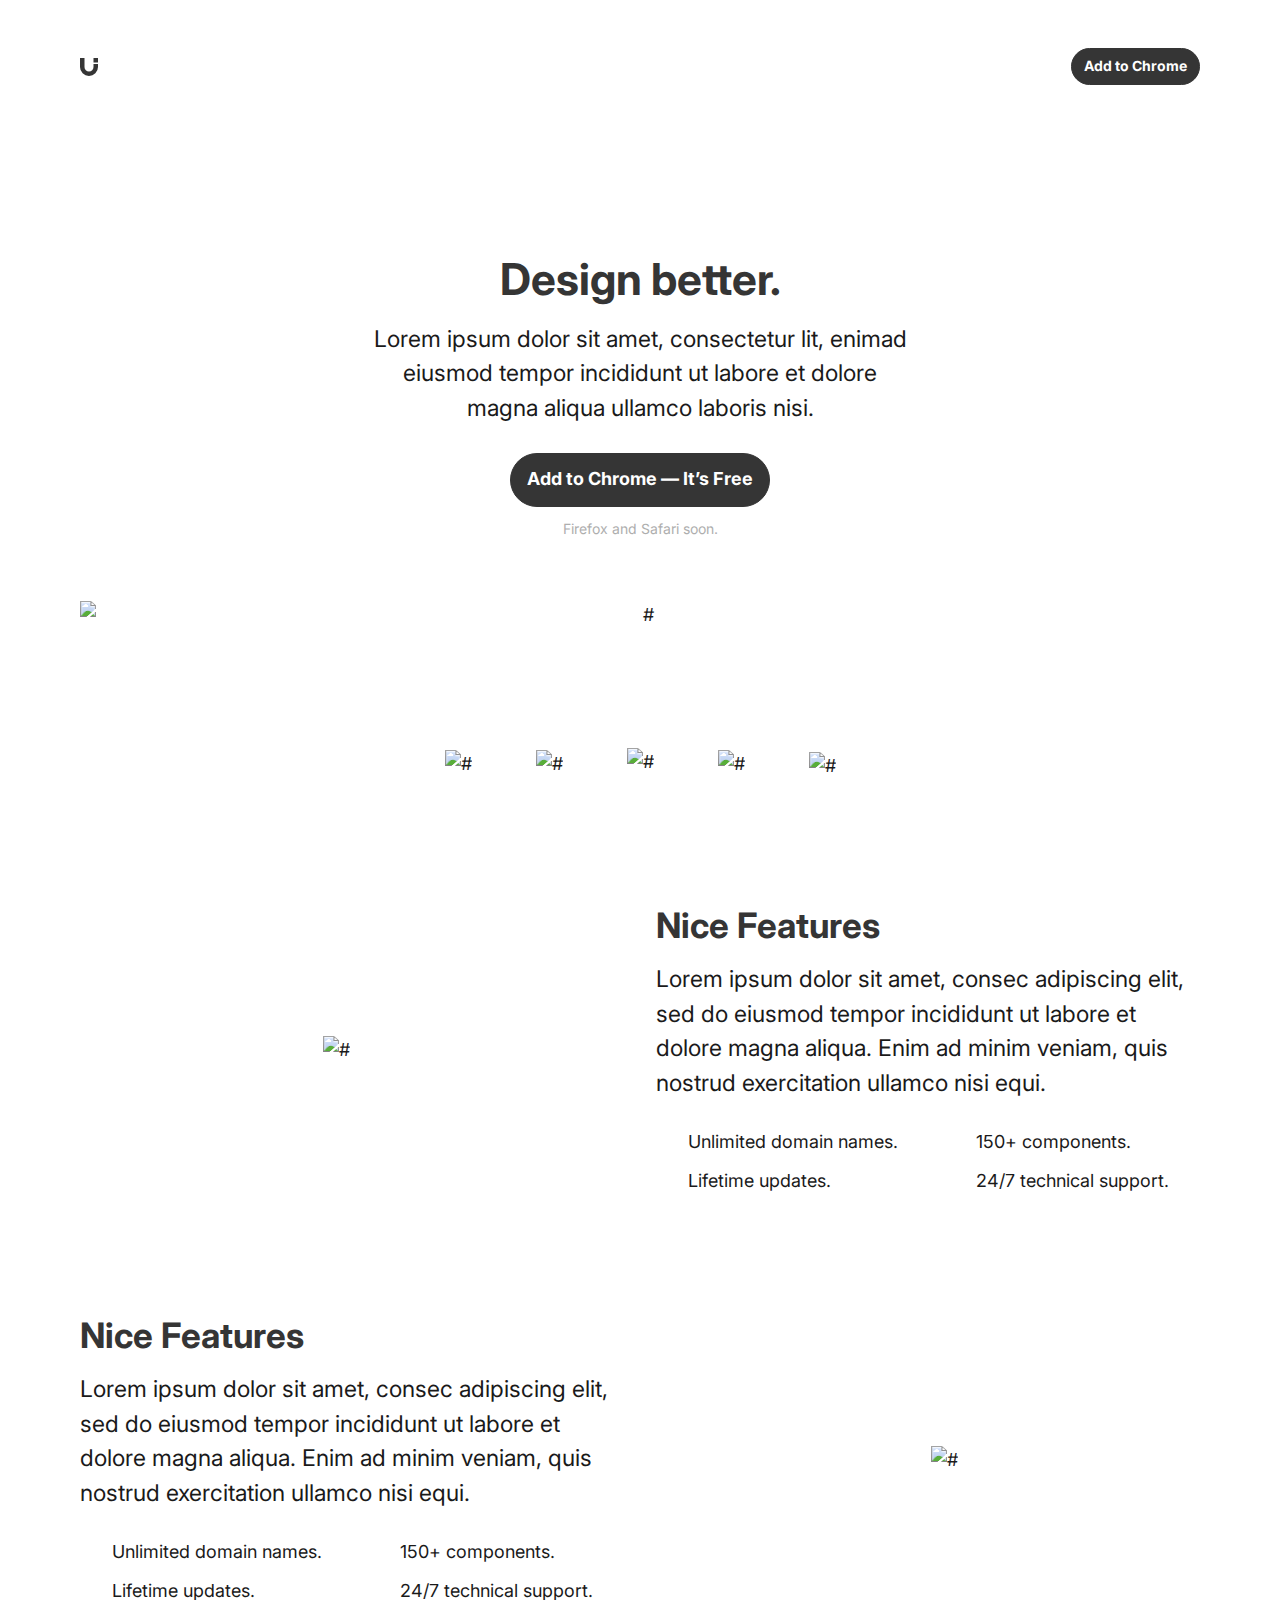
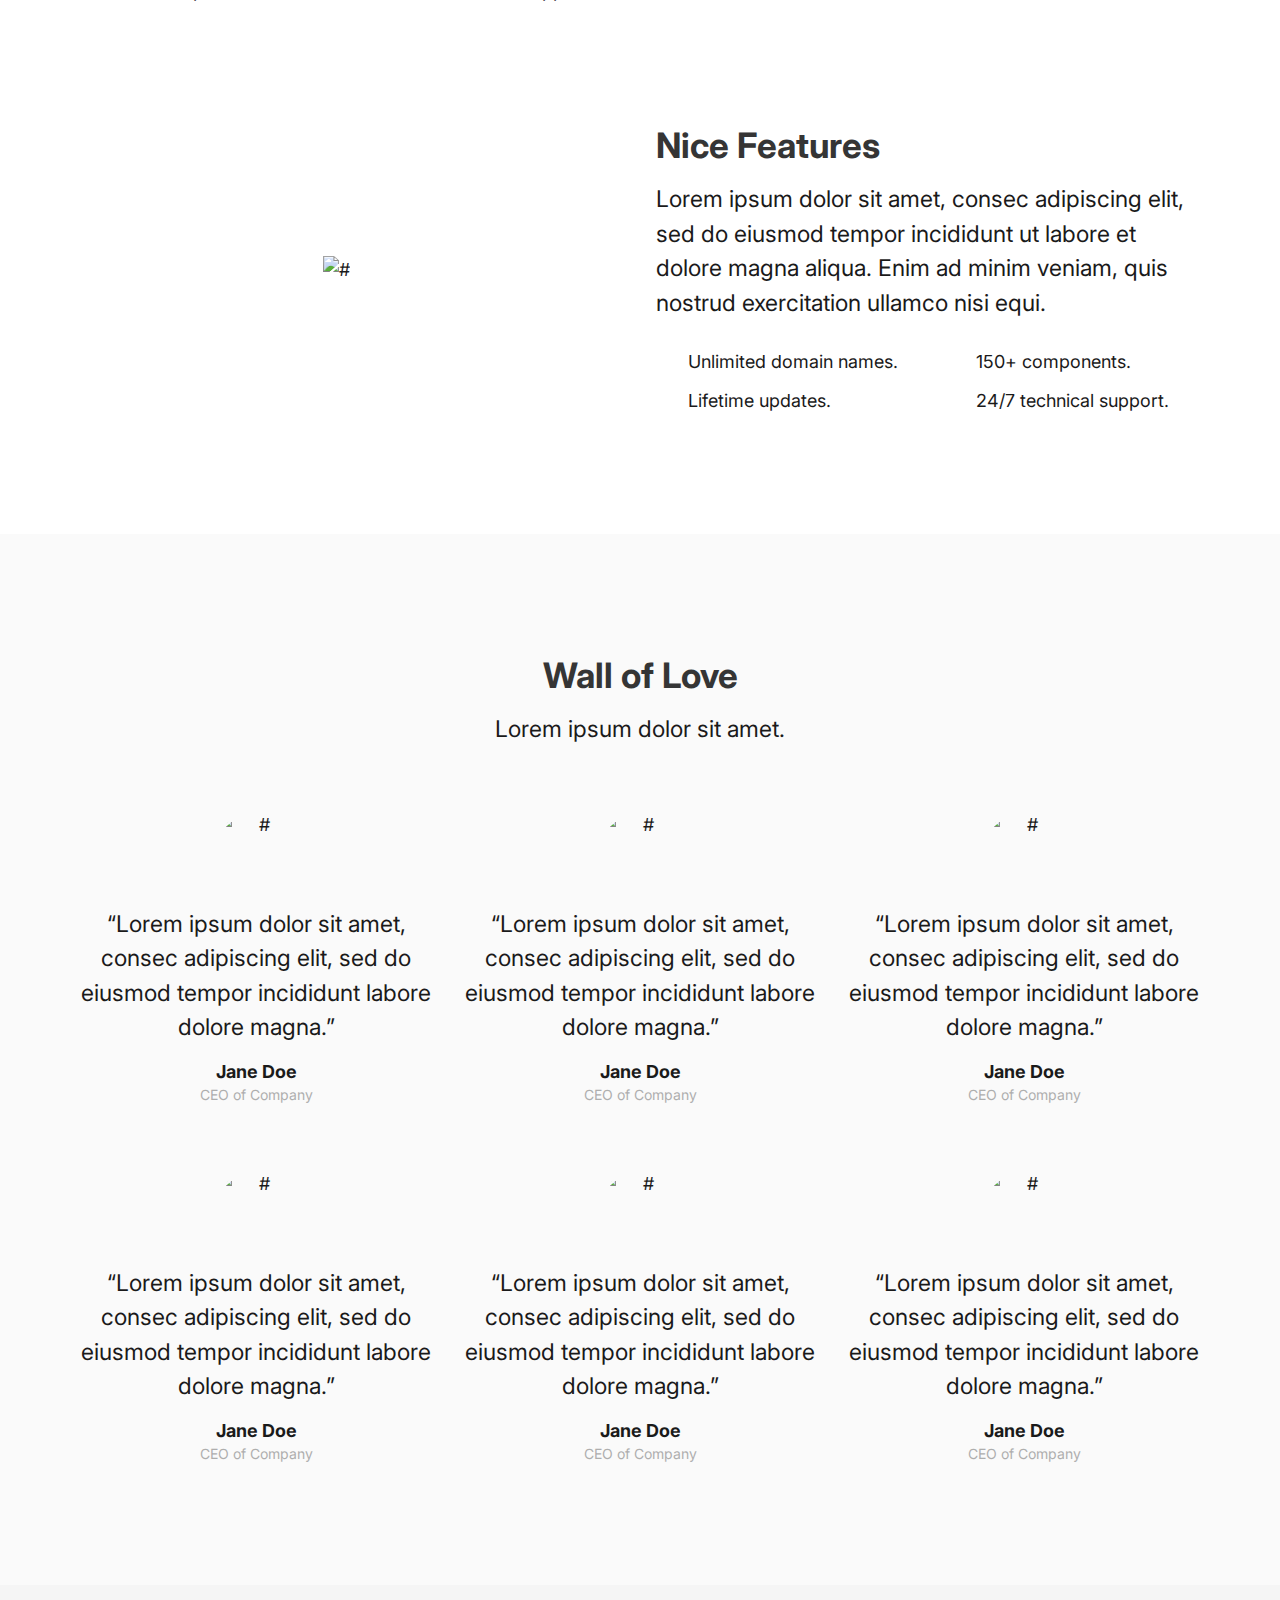
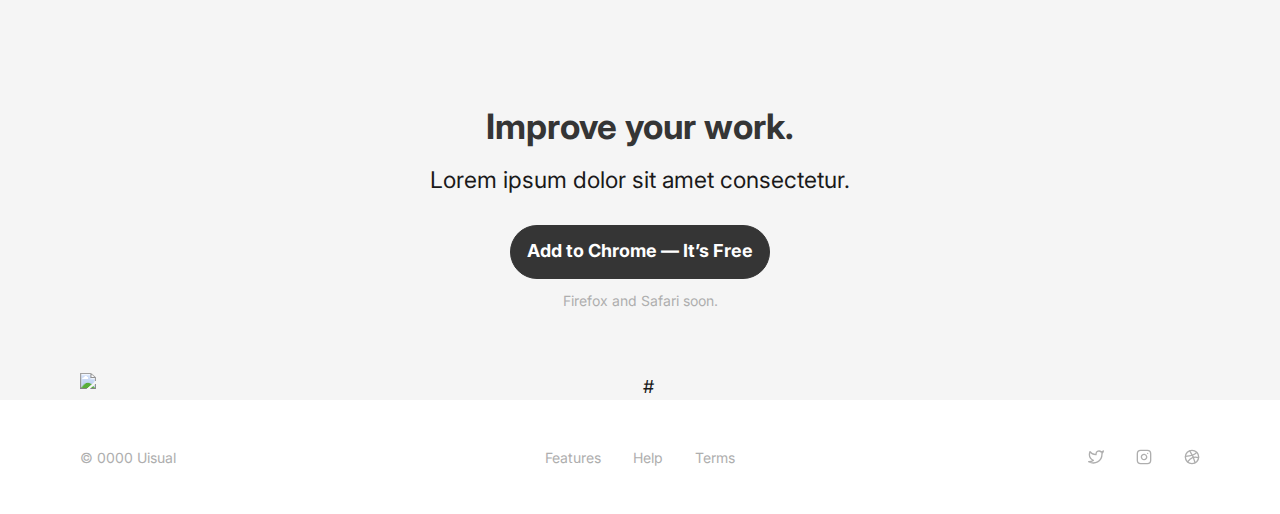
==== freebies-master/align/index.html @ 446e77e0 "added a template" ====
<!DOCTYPE html>
<html lang="en">
  <head>
    <!-- META -->
    <meta charset="UTF-8">
    <meta name="viewport" content="width=device-width, initial-scale=1">
    <meta name="uisual" content="Made with Uisual (uisual.com)">
    <meta name="author" content="#">
    <meta name="description" content="#">
    <meta name="referrer" content="unsafe-url">
    <meta name="robots" content="index, follow">
    <!-- SPEED -->
    <link rel="preconnect" href="https://res.cloudinary.com">
    <link rel="dns-prefetch" href="https://res.cloudinary.com">
    <link rel="preconnect" href="https://fonts.googleapis.com">
    <link rel="dns-prefetch" href="https://fonts.googleapis.com">
    <link rel="preconnect" href="https://fonts.gstatic.com">
    <link rel="dns-prefetch" href="https://fonts.gstatic.com">
    <!-- LINK -->
    <link rel="me" href="#">
    <link rel="canonical" href="#">
    <link rel="icon" type="image/png" href="#" sizes="48x48">
    <!-- PERFORMANCE -->
    <link rel="stylesheet" href="https://fonts.googleapis.com/css2?family=Inter:wght@400;700&display=swap">
    <link rel="preload" as="style" href="style.css">
    <link rel="stylesheet" href="style.css">
    <!-- TITLE -->
    <title>Align: Free Landing Page Template from Uisual</title>
  </head>
  <body>
    <header role="banner" class="ui-section-header">
      <div class="ui-layout-container">
        <div class="ui-section-header__layout ui-layout-flex">
          <!-- LOGO -->
          <a href="#" role="link" aria-label="#">
            <svg viewBox="0 0 18 18" height="18" width="18" role="img" aria-label="#">
              <path fill="#353535" d="M0 0h4.5v9a4.5 4.5 0 109 0V6H18v3A9 9 0 110 9V0zm18 4.5V0h-4.5v4.5H18z"/>
            </svg>
          </a>
          <!-- MENU -->
          <a href="#" role="link" aria-label="#" class="ui-component-button ui-component-button-small ui-component-button-primary">Add to Chrome</a>
        </div>
      </div>
    </header>
    <main role="main">
      <section class="ui-section-hero">
        <div class="ui-layout-container">
          <!-- COPYWRITING -->
          <div class="ui-layout-column-6 ui-layout-column-center">
            <h1>Design better.</h1>
            <p class="ui-text-intro">Lorem ipsum dolor sit amet, consectetur lit, enimad eiusmod tempor incididunt ut labore et dolore magna aliqua ullamco laboris nisi.</p>
            <!-- CTA -->
            <div class="ui-component-cta ui-layout-flex">
              <a href="#" role="link" aria-label="#" class="ui-component-button ui-component-button-normal ui-component-button-primary">Add to Chrome &mdash; It&rsquo;s Free</a>
              <p class="ui-text-note"><small>Firefox and Safari soon.</small></p>
            </div>
          </div>
          <!-- IMAGE -->
          <img src="https://res.cloudinary.com/uisual/image/upload/assets/devices/ipad.png" loading="lazy" alt="#" class="ui-section-hero--image">
        </div>
      </section>
      <section class="ui-section-customer">
        <div class="ui-layout-container">
          <div class="ui-section-customer__layout ui-layout-flex">
            <img src="https://res.cloudinary.com/uisual/image/upload/assets/logos/facebook.svg" alt="#" class="ui-section-customer--logo">
            <img src="https://res.cloudinary.com/uisual/image/upload/assets/logos/pinterest.svg" alt="#" class="ui-section-customer--logo">
            <img src="https://res.cloudinary.com/uisual/image/upload/assets/logos/stripe.svg" alt="#" class="ui-section-customer--logo ui-section-customer--logo-str">
            <img src="https://res.cloudinary.com/uisual/image/upload/assets/logos/dribbble.svg" alt="#" class="ui-section-customer--logo">
            <img src="https://res.cloudinary.com/uisual/image/upload/assets/logos/behance.svg" alt="#" class="ui-section-customer--logo ui-section-customer--logo-bhn">
          </div>
        </div>
      </section>
      <section class="ui-section-feature">
        <div class="ui-layout-container">
          <div class="ui-section-feature__layout ui-layout-grid ui-layout-grid-2">
            <!-- IMAGE -->
            <img src="https://res.cloudinary.com/uisual/image/upload/assets/devices/ipad.png" loading="lazy" alt="#" class="ui-image-half-left">
            <!-- FEATURE -->
            <div>
              <h2>Nice Features</h2>
              <p class="ui-text-intro">Lorem ipsum dolor sit amet, consec adipiscing elit, sed do eiusmod tempor incididunt ut labore et dolore magna aliqua. Enim ad minim veniam, quis nostrud exercitation ullamco nisi equi.</p>
              <ul class="ui-component-list ui-component-list-feature ui-layout-grid">
                <li class="ui-component-list--item ui-component-list--item-check">Unlimited domain names.</li>
                <li class="ui-component-list--item ui-component-list--item-check">150&plus; components.</li>
                <li class="ui-component-list--item ui-component-list--item-check">Lifetime updates.</li>
                <li class="ui-component-list--item ui-component-list--item-check">24/7 technical support.</li>
              </ul>
            </div>
          </div>
          <div class="ui-section-feature__layout ui-layout-grid ui-layout-grid-2">
            <!-- FEATURE -->
            <div>
              <h2>Nice Features</h2>
              <p class="ui-text-intro">Lorem ipsum dolor sit amet, consec adipiscing elit, sed do eiusmod tempor incididunt ut labore et dolore magna aliqua. Enim ad minim veniam, quis nostrud exercitation ullamco nisi equi.</p>
              <ul class="ui-component-list ui-component-list-feature ui-layout-grid">
                <li class="ui-component-list--item ui-component-list--item-check">Unlimited domain names.</li>
                <li class="ui-component-list--item ui-component-list--item-check">150&plus; components.</li>
                <li class="ui-component-list--item ui-component-list--item-check">Lifetime updates.</li>
                <li class="ui-component-list--item ui-component-list--item-check">24/7 technical support.</li>
              </ul>
            </div>
            <!-- IMAGE -->
            <img src="https://res.cloudinary.com/uisual/image/upload/assets/devices/ipad.png" loading="lazy" alt="#" class="ui-image-half-right">
          </div>
          <div class="ui-section-feature__layout ui-layout-grid ui-layout-grid-2">
            <!-- IMAGE -->
            <img src="https://res.cloudinary.com/uisual/image/upload/assets/devices/ipad.png" loading="lazy" alt="#" class="ui-image-half-left">
            <!-- FEATURE -->
            <div>
              <h2>Nice Features</h2>
              <p class="ui-text-intro">Lorem ipsum dolor sit amet, consec adipiscing elit, sed do eiusmod tempor incididunt ut labore et dolore magna aliqua. Enim ad minim veniam, quis nostrud exercitation ullamco nisi equi.</p>
              <ul class="ui-component-list ui-component-list-feature ui-layout-grid">
                <li class="ui-component-list--item ui-component-list--item-check">Unlimited domain names.</li>
                <li class="ui-component-list--item ui-component-list--item-check">150&plus; components.</li>
                <li class="ui-component-list--item ui-component-list--item-check">Lifetime updates.</li>
                <li class="ui-component-list--item ui-component-list--item-check">24/7 technical support.</li>
              </ul>
            </div>
          </div>
        </div>
      </section>
      <section class="ui-section-testimonial">
        <div class="ui-layout-container">
          <div class="ui-layout-column-6 ui-layout-column-center">
            <h2>Wall of Love</h2>
            <p class="ui-text-intro">Lorem ipsum dolor sit amet.</p>
          </div>
          <div class="ui-section-testimonial__layout ui-layout-grid ui-layout-grid-3">
            <div class="ui-layout-column-4">
              <img src="https://res.cloudinary.com/uisual/image/upload/assets/icons/avatar.svg" alt="#" class="ui-section-testimonial--avatar">
              <p class="ui-section-testimonial--quote ui-text-intro">&ldquo;Lorem ipsum dolor sit amet, consec adipiscing elit, sed do eiusmod tempor incididunt labore dolore magna.&rdquo;</p>
              <p class="ui-section-testimonial--author"><strong>Jane Doe</strong><br><small class="ui-text-note">CEO of Company</small></p>
            </div>
            <div class="ui-layout-column-4">
              <img src="https://res.cloudinary.com/uisual/image/upload/assets/icons/avatar.svg" alt="#" class="ui-section-testimonial--avatar">
              <p class="ui-section-testimonial--quote ui-text-intro">&ldquo;Lorem ipsum dolor sit amet, consec adipiscing elit, sed do eiusmod tempor incididunt labore dolore magna.&rdquo;</p>
              <p class="ui-section-testimonial--author"><strong>Jane Doe</strong><br><small class="ui-text-note">CEO of Company</small></p>
            </div>
            <div class="ui-layout-column-4">
              <img src="https://res.cloudinary.com/uisual/image/upload/assets/icons/avatar.svg" alt="#" class="ui-section-testimonial--avatar">
              <p class="ui-section-testimonial--quote ui-text-intro">&ldquo;Lorem ipsum dolor sit amet, consec adipiscing elit, sed do eiusmod tempor incididunt labore dolore magna.&rdquo;</p>
              <p class="ui-section-testimonial--author"><strong>Jane Doe</strong><br><small class="ui-text-note">CEO of Company</small></p>
            </div>
            <div class="ui-layout-column-4">
              <img src="https://res.cloudinary.com/uisual/image/upload/assets/icons/avatar.svg" alt="#" class="ui-section-testimonial--avatar">
              <p class="ui-section-testimonial--quote ui-text-intro">&ldquo;Lorem ipsum dolor sit amet, consec adipiscing elit, sed do eiusmod tempor incididunt labore dolore magna.&rdquo;</p>
              <p class="ui-section-testimonial--author"><strong>Jane Doe</strong><br><small class="ui-text-note">CEO of Company</small></p>
            </div>
            <div class="ui-layout-column-4">
              <img src="https://res.cloudinary.com/uisual/image/upload/assets/icons/avatar.svg" alt="#" class="ui-section-testimonial--avatar">
              <p class="ui-section-testimonial--quote ui-text-intro">&ldquo;Lorem ipsum dolor sit amet, consec adipiscing elit, sed do eiusmod tempor incididunt labore dolore magna.&rdquo;</p>
              <p class="ui-section-testimonial--author"><strong>Jane Doe</strong><br><small class="ui-text-note">CEO of Company</small></p>
            </div>
            <div class="ui-layout-column-4">
              <img src="https://res.cloudinary.com/uisual/image/upload/assets/icons/avatar.svg" alt="#" class="ui-section-testimonial--avatar">
              <p class="ui-section-testimonial--quote ui-text-intro">&ldquo;Lorem ipsum dolor sit amet, consec adipiscing elit, sed do eiusmod tempor incididunt labore dolore magna.&rdquo;</p>
              <p class="ui-section-testimonial--author"><strong>Jane Doe</strong><br><small class="ui-text-note">CEO of Company</small></p>
            </div>
          </div>
        </div>
      </section>
      <section class="ui-section-close">
        <div class="ui-layout-container">
          <div class="ui-layout-column-6 ui-layout-column-center">
            <h2>Improve your work.</h2>
            <p class="ui-text-intro">Lorem ipsum dolor sit amet consectetur.</p>
            <!-- CTA -->
            <div class="ui-component-cta ui-layout-flex">
              <a href="#" role="link" aria-label="#" class="ui-component-button ui-component-button-normal ui-component-button-primary">Add to Chrome &mdash; It&rsquo;s Free</a>
              <p class="ui-text-note"><small>Firefox and Safari soon.</small></p>
            </div>
          </div>
          <!-- IMAGE -->
          <img src="https://res.cloudinary.com/uisual/image/upload/assets/devices/ipad-t.png" loading="lazy" alt="#" class="ui-section-hero--image">
        </div>
      </section>
    </main>
    <footer role="contentinfo" class="ui-section-footer">
      <div class="ui-layout-container">
        <div class="ui-section-footer__layout ui-layout-flex">
          <!-- COPYRIGHT -->
          <p class="ui-section-footer--copyright ui-text-note"><small>&copy; 0000 Uisual</small></p>
          <!-- MENU -->          
          <nav role="navigation" class="ui-section-footer--nav ui-section-footer--menu ui-layout-flex">
            <a href="#" role="link" aria-label="#" class="ui-text-note"><small>Features</small></a>
            <a href="#" role="link" aria-label="#" class="ui-text-note"><small>Help</small></a>
            <a href="#" role="link" aria-label="#" class="ui-text-note"><small>Terms</small></a>
          </nav>
          <!-- SOCIAL -->
          <nav role="navigation" class="ui-section-footer--nav ui-section-footer--social ui-layout-flex">
            <a href="#" role="link" aria-label="#">
              <svg viewBox="0 0 24 24" height="16" width="16" fill="none" stroke="#AEAEAE" stroke-linecap="round" stroke-linejoin="round" stroke-width="2" role="img" aria-label="#">
                <path d="M23 3a10.9 10.9 0 01-3.14 1.53 4.48 4.48 0 00-7.86 3v1A10.66 10.66 0 013 4s-4 9 5 13a11.64 11.64 0 01-7 2c9 5 20 0 20-11.5a4.5 4.5 0 00-.08-.83A7.72 7.72 0 0023 3z"/>
              </svg>
            </a>
            <a href="#" role="link" aria-label="#">
              <svg viewBox="0 0 24 24" height="16" width="16" fill="none" stroke="#AEAEAE" stroke-linecap="round" stroke-linejoin="round" stroke-width="2" role="img" aria-label="#">
                <rect width="20" height="20" x="2" y="2" rx="5" ry="5"/>
                <path d="M16 11.37A4 4 0 1112.63 8 4 4 0 0116 11.37zM17.5 6.5h.01"/>
              </svg>
            </a>
            <a href="#" role="link" aria-label="#">
              <svg viewBox="0 0 24 24" height="16" width="16" fill="none" stroke="#AEAEAE" stroke-linecap="round" stroke-linejoin="round" stroke-width="2" role="img" aria-label="#">
                <circle cx="12" cy="12" r="10"/>
                <path d="M8.56 2.75c4.37 6.03 6.02 9.42 8.03 17.72m2.54-15.38c-3.72 4.35-8.94 5.66-16.88 5.85m19.5 1.9c-3.5-.93-6.63-.82-8.94 0-2.58.92-5.01 2.86-7.44 6.32"/>
              </svg>
            </a>
          </nav>
        </div>
      </div>
    </footer>
  </body>
</html>
---- freebies-master/align/style.css ----
/*--------------------------------------------------------------
TABLE OF CONTENT
----------------------------------------------------------------
1.0 VARIABLE
|  1.1 COLOR
|  1.2 TYPOGRAPHY
|  1.3 LAYOUT
2.0 FOUNDATION
3.0 TYPOGRAPHY
4.0 IMAGE
5.0 LAYOUT
6.0 COMPONENT
|  6.1 CTA
|  6.2 BUTTON
|  6.3 LIST
7.0 SECTION
|  7.1 HEADER
|  7.2 HERO
|  7.3 CUSTOMER
|  7.4 FEATURE
|  7.5 TESTIMONIAL
|  7.6 CLOSE
|  7.7 FOOTER
8.0 MEDIA
|  8.1 768PX
|  8.2 1024PX
|  8.3 1200PX
--------------------------------------------------------------*/

/*--------------------------------------------------------------
1.0 VARIABLE
--------------------------------------------------------------*/

:root {

  /*------------------------------------------------------------
  |
  | 1.1 COLOR
  |
  ------------------------------------------------------------*/

  --ui-color-brand: #353535;

  /* COLOR PALETTE */

  --ui-color-n-000: #fff;
  --ui-color-n-025: #fafafa;
  --ui-color-n-050: #f5f5f5;
  --ui-color-n-300: #aeaeae;
  --ui-color-n-500: #353535;
  --ui-color-n-900: #1a1a1a;

  /* BACKGROUND COLOR */
  
  --ui-color-background-primary  : var(--ui-color-n-000);
  --ui-color-background-secondary: var(--ui-color-n-050);
  --ui-color-background-tertiary : var(--ui-color-n-025);

  /* TYPOGRAPHY COLOR */

  --ui-color-typography-heading: var(--ui-color-n-500);
  --ui-color-typography-body   : var(--ui-color-n-900);
  --ui-color-typography-note   : var(--ui-color-n-300);
  --ui-color-typography-button : var(--ui-color-n-000);

  /*------------------------------------------------------------
  |
  | 1.2 TYPOGRAPHY
  |
  ------------------------------------------------------------*/

  --ui-typography-typeface: "Inter", sans-serif;

  /* FONT SIZE */

  --ui-typography-h1: 1.9375rem;
  --ui-typography-h2: 1.5625rem;
  --ui-typography-p : 1rem;
  --ui-typography-s : .8125rem;

  /* LEADING */

  --ui-typography-h1-leading: 1.2;
  --ui-typography-h2-leading: 1.2;
  --ui-typography-p-leading : 1.5;

  /* MARGIN */

  --ui-typography-margin-heading: .75rem;
  --ui-typography-margin-body   : 1.125rem;

  /*------------------------------------------------------------
  |
  | 1.3 LAYOUT
  |
  ------------------------------------------------------------*/
  
  --ui-layout-container: 1.25rem;
  --ui-layout-grid     : 3.625rem;
  --ui-layout-gutter   : 1rem;

  /* GAP */
  
  --ui-gap-cta        : .75rem;
  --ui-gap-hero       : 2rem;
  --ui-gap-customer   : 2rem;
  --ui-gap-feature    : 2rem;
  --ui-gap-testimonial: 2rem;

  /* BORDER RADIUS */
  
  --ui-radius-avatar: 5rem;
  --ui-radius-button: 5rem;

}

/*--------------------------------------------------------------
2.0 FOUNDATION
--------------------------------------------------------------*/

html { box-sizing: border-box; }

*,
*:before,
*:after { box-sizing: inherit; }

body {
  background-color: var(--ui-color-background-primary);
  color: var(--ui-color-typography-body);
  font-family: var(--ui-typography-typeface);
  font-feature-settings: "liga", "kern";
  font-size: var(--ui-typography-p);
  font-weight: 400;
  line-height: var(--ui-typography-p-leading);
  margin: 0 auto;
  text-rendering: optimizeLegibility;
  -webkit-font-smoothing: antialiased;
}

/*--------------------------------------------------------------
3.0 TYPOGRAPHY
--------------------------------------------------------------*/

a {
  color: var(--ui-color-brand);
  text-decoration: none;
}

h1,
h2,
p,
ul { margin-top: 0; }

h1,
h2 {
  color: var(--ui-color-typography-heading);
  margin-bottom: var(--ui-typography-margin-heading);
}

h1 {
  font-size: var(--ui-typography-h1);
  line-height: var(--ui-typography-h1-leading);
}

h2 {
  font-size: var(--ui-typography-h2);
  line-height: var(--ui-typography-h2-leading);
}

p,
ul { margin-bottom: var(--ui-typography-margin-body); }

p:last-child,
ul:last-child { margin-bottom: 0; }

ul { padding-left: 0; }

strong { font-weight: 700; }

small { font-size: var(--ui-typography-s); }

.ui-text-note {
  color: var(--ui-color-typography-note);
  line-height: 1;
}

/*--------------------------------------------------------------
4.0 IMAGE
--------------------------------------------------------------*/

img,
svg {
  display: block;
  height: auto;
  margin: 0 auto;
  max-width: 100%;
}

/*--------------------------------------------------------------
5.0 LAYOUT
--------------------------------------------------------------*/

.ui-layout-container {
  padding-left: var(--ui-layout-container);
  padding-right: var(--ui-layout-container);
}

.ui-layout-flex,
.ui-layout-grid {
  align-items: center;
  justify-content: center;
}

.ui-layout-flex { display: flex; }

.ui-layout-grid { display: grid; }

/*--------------------------------------------------------------
6.0 COMPONENT
--------------------------------------------------------------*/

/*--------------------------------------------------------------
|
| 6.1 CTA
|
--------------------------------------------------------------*/

.ui-component-cta {
  flex-direction: column;
  row-gap: var(--ui-gap-cta);
}

/*--------------------------------------------------------------
|
| 6.2 BUTTON
|
--------------------------------------------------------------*/

.ui-component-button {
  border: .0625rem solid var(--ui-color-brand);
  border-radius: var(--ui-radius-button);
  display: block;
  font-weight: 700;
  line-height: 1;
  text-align: center;
}

.ui-component-button-primary {
  background-color: var(--ui-color-brand);
  color: var(--ui-color-typography-button);
}

.ui-component-button-normal {
  padding: .75rem 1rem .875rem;
  width: fit-content;
}

.ui-component-button-small {
  font-size: var(--ui-typography-s);
  padding: .5rem .75rem .5625rem;
}

/*--------------------------------------------------------------
|
| 6.3 LIST
|
--------------------------------------------------------------*/

.ui-component-list {
  grid-template-columns: 1fr;
  row-gap: .75rem;
}

.ui-component-list--item {
  background-position: left center;
  background-repeat: no-repeat;
  background-size: 1.125rem;
  list-style: none;
  padding-left: 1.875rem;
}

.ui-component-list--item-check {
  background-image: url(https://res.cloudinary.com/uisual/image/upload/assets/icons/check.svg);
}

/*--------------------------------------------------------------
7.0 SECTION
--------------------------------------------------------------*/

/*--------------------------------------------------------------
|
| 7.1 HEADER
|
--------------------------------------------------------------*/

.ui-section-header {
  padding-bottom: 1.25rem;
  padding-top: 1.25rem;
}

.ui-section-header__layout { justify-content: space-between; }

/*--------------------------------------------------------------
|
| 7.2 HERO
|
--------------------------------------------------------------*/

.ui-section-hero {
  padding-bottom: 5rem;
  padding-top: 5rem;
  text-align: center;
}

.ui-section-hero--image { margin-top: var(--ui-gap-hero); }

/*--------------------------------------------------------------
|
| 7.3 CUSTOMER
|
--------------------------------------------------------------*/

.ui-section-customer__layout {
  flex-direction: column;
  row-gap: var(--ui-gap-customer);
}

.ui-section-customer--logo {
  height: 1.5rem;
  width: auto;
}

.ui-section-customer--logo-str { height: 1.75rem; }
  
.ui-section-customer--logo-bhn { height: 1.375rem; }

/*--------------------------------------------------------------
|
| 7.4 FEATURE
|
--------------------------------------------------------------*/

.ui-section-feature {
  padding-bottom: 5rem;
  padding-top: 5rem;
}

.ui-section-feature__layout { row-gap: var(--ui-gap-feature); }

.ui-section-feature__layout:nth-of-type(odd) div {
  grid-row-start: 1;
}

.ui-section-feature__layout:nth-of-type(even) {
  margin-bottom: 5rem;
  margin-top: 5rem;
}

/*--------------------------------------------------------------
|
| 7.5 TESTIMONIAL
|
--------------------------------------------------------------*/

.ui-section-testimonial {
  background-color: var(--ui-color-background-tertiary);
  padding-bottom: 5rem;
  padding-top: 5rem;
  text-align: center;
}

.ui-section-testimonial__layout {
  margin-top: var(--ui-gap-testimonial);
  row-gap: var(--ui-gap-testimonial);
}

.ui-section-testimonial--avatar {
  border-radius: var(--ui-radius-avatar);
  height: 5rem;
  width: 5rem;
}

.ui-section-testimonial--quote {
  margin-bottom: 1rem;
  margin-top: 1rem;
}

.ui-section-testimonial--author { line-height: 1.25; }

/*--------------------------------------------------------------
|
| 7.6 CLOSE
|
--------------------------------------------------------------*/

.ui-section-close {
  background-color: var(--ui-color-background-secondary);
  padding-top: 5rem;
  text-align: center;
}

/*--------------------------------------------------------------
|
| 7.7 FOOTER
|
--------------------------------------------------------------*/

.ui-section-footer {
  padding-bottom: 3rem;
  padding-top: 3rem;
}

.ui-section-footer__layout {
  flex-direction: column-reverse;
  row-gap: var(--ui-layout-gutter);
}

.ui-section-footer--copyright { margin-bottom: 0; }

.ui-section-footer--nav {
  column-gap: var(--ui-layout-gutter);
}

/*--------------------------------------------------------------
8.0 MEDIA
--------------------------------------------------------------*/

/*--------------------------------------------------------------
|
| 8.1 768PX
|
--------------------------------------------------------------*/

@media screen and (min-width: 48rem) {

  /*------------------------------------------------------------
  VARIABLE
  ------------------------------------------------------------*/
  
  :root {

    /*----------------------------------------------------------
    |
    | TYPOGRAPHY
    |
    ----------------------------------------------------------*/

    /* FONT SIZE */

    --ui-typography-h1: 2.1875rem;
    --ui-typography-h2: 1.75rem;
    --ui-typography-p : 1.125rem;
    --ui-typography-s : .875rem;

    /* MARGIN */

    --ui-typography-margin-body: 1.25rem;

    /*----------------------------------------------------------
    |
    | LAYOUT
    |
    ----------------------------------------------------------*/

    --ui-layout-container: 4.25rem;
    --ui-layout-gutter   : 1.5rem;

    /* GAP */

    --ui-gap-hero       : 3rem;
    --ui-gap-feature    : 3rem;
    --ui-gap-testimonial: 3rem;

  }

  /*------------------------------------------------------------
  IMAGE
  ------------------------------------------------------------*/

  .ui-image-half-left {
    padding-right: var(--ui-layout-gutter);
  }

  .ui-image-half-right {
    padding-left: var(--ui-layout-gutter);
  }

  /*------------------------------------------------------------
  LAYOUT
  ------------------------------------------------------------*/

  .ui-layout-container,
  .ui-layout-column-center {
    margin-left: auto;
    margin-right: auto;
  }

  .ui-layout-grid-2,
  .ui-layout-grid-3 {
    column-gap: var(--ui-layout-gutter);
    grid-template-columns: repeat(2, 1fr);
    justify-items: center;
  }

  .ui-layout-column-4 {
    width: calc((var(--ui-layout-grid) * 4) +
           (var(--ui-layout-gutter) * 3));
  }

  .ui-layout-column-6 {
    width: calc((var(--ui-layout-grid) * 6) +
           (var(--ui-layout-gutter) * 5));
  }

  /*------------------------------------------------------------
  COMPONENT
  ------------------------------------------------------------*/

  /*------------------------------------------------------------
  |
  | LIST
  |
  ------------------------------------------------------------*/

  .ui-component-list--item {
    background-size: 1.25rem;
    padding-left: 2rem;
  }

  /*------------------------------------------------------------
  SECTION
  ------------------------------------------------------------*/

  /*------------------------------------------------------------
  |
  | HEADER
  |
  ------------------------------------------------------------*/

  .ui-section-header {
    padding-bottom: 2rem;
    padding-top: 2rem;
  }

  /*------------------------------------------------------------
  |
  | CUSTOMER
  |
  ------------------------------------------------------------*/

  .ui-section-customer__layout {
    column-gap: var(--ui-gap-customer);
    flex-direction: row;
  }
  
  .ui-section-customer--logo {
    margin-left: 0;
    margin-right: 0;
  }

  /*------------------------------------------------------------
  |
  | FEATURE
  |
  ------------------------------------------------------------*/

  .ui-section-feature__layout:nth-of-type(odd) div {
    grid-row-start: initial;
  }

  /*------------------------------------------------------------
  |
  | FOOTER
  |
  ------------------------------------------------------------*/

  .ui-section-footer {
    padding-bottom: 2rem;
    padding-top: 2rem;
  }
  
  .ui-section-footer__layout {
    flex-direction: row;
    justify-content: space-between;
    position: relative;
  }

  .ui-section-footer--menu {
    left: 50%;
    position: absolute;
    transform: translateX(-50%);
  }

}

/*--------------------------------------------------------------
|
| 8.2 1024PX
|
--------------------------------------------------------------*/

@media screen and (min-width: 64rem) {

  /*------------------------------------------------------------
  VARIABLE
  ------------------------------------------------------------*/

  :root {

    /*----------------------------------------------------------
    |
    | LAYOUT
    |
    ----------------------------------------------------------*/

    --ui-layout-container: 0;
  
  }

  /*------------------------------------------------------------
  TYPOGRAPHY
  ------------------------------------------------------------*/

  a { transition: all 250ms ease; }

  a:not(.ui-component-button):hover {
    color: var(--ui-color-typography-body);
  }

  /*------------------------------------------------------------
  LAYOUT
  ------------------------------------------------------------*/
  
  .ui-layout-container { width: 60rem; }

  .ui-layout-grid-3 { grid-template-columns: repeat(3, 1fr); }

}

/*--------------------------------------------------------------
|
| 8.3 1200PX
|
--------------------------------------------------------------*/

@media screen and (min-width: 75rem) {

  /*------------------------------------------------------------
  VARIABLE
  ------------------------------------------------------------*/

  :root {

    /*----------------------------------------------------------
    |
    | TYPOGRAPHY
    |
    ----------------------------------------------------------*/

    /* FONT SIZE */

    --ui-typography-h1: 2.75rem;
    --ui-typography-h2: 2.1875rem;
    --ui-typography-h4: 1.4375rem;

    /* MARGIN */

    --ui-typography-margin-heading: 1rem;
    --ui-typography-margin-body   : 1.75rem;

    /*----------------------------------------------------------
    |
    | LAYOUT
    |
    ----------------------------------------------------------*/

    --ui-layout-grid  : 4rem;
    --ui-layout-gutter: 2rem;

    /* GAP */

    --ui-gap-hero       : 4rem;
    --ui-gap-customer   : 4rem;
    --ui-gap-feature    : 4rem;
    --ui-gap-testimonial: 4rem;
    
  }

  /*------------------------------------------------------------
  TYPOGRAPHY
  ------------------------------------------------------------*/

  .ui-text-intro { font-size: var(--ui-typography-h4); }

  /*------------------------------------------------------------
  LAYOUT
  ------------------------------------------------------------*/
  
  .ui-layout-container { width: 70rem; }

  /*------------------------------------------------------------
  COMPONENT
  ------------------------------------------------------------*/

  /*------------------------------------------------------------
  |
  | BUTTON
  |
  ------------------------------------------------------------*/

  .ui-component-button-normal {
    padding-bottom: 1.125rem;
    padding-top: 1rem;
  }

  .ui-component-button-small {
    padding-bottom: .6875rem;
    padding-top: .625rem;
  }

  /*------------------------------------------------------------
  SECTION
  ------------------------------------------------------------*/

  /*------------------------------------------------------------
  |
  | HEADER
  |
  ------------------------------------------------------------*/

  .ui-section-header {
    padding-bottom: 3rem;
    padding-top: 3rem;
  }

  /*------------------------------------------------------------
  |
  | HERO
  |
  ------------------------------------------------------------*/

  .ui-section-hero {
    padding-bottom: 7.5rem;
    padding-top: 7.5rem;
  }

  /*------------------------------------------------------------
  |
  | CUSTOMER
  |
  ------------------------------------------------------------*/

  .ui-section-customer--logo { height: 2rem; }
  
  .ui-section-customer--logo-str { height: 2.25rem; }
  
  .ui-section-customer--logo-bhn { height: 1.75rem; }

  /*------------------------------------------------------------
  |
  | FEATURE
  |
  ------------------------------------------------------------*/

  .ui-section-feature {
    padding-bottom: 7.5rem;
    padding-top: 7.5rem;
  }

  .ui-section-feature__layout:nth-of-type(even) {
    margin-bottom: 7.5rem;
    margin-top: 7.5rem;
  }

  /* LIST */

  .ui-component-list-feature {
    column-gap: var(--ui-layout-gutter);
    grid-template-columns: repeat(2, 1fr);
  }

  /*------------------------------------------------------------
  |
  | TESTIMONIAL
  |
  ------------------------------------------------------------*/

  .ui-section-testimonial {
    padding-bottom: 7.5rem;
    padding-top: 7.5rem;
  }

  /*------------------------------------------------------------
  |
  | CLOSE
  |
  ------------------------------------------------------------*/

  .ui-section-close { padding-top: 7.5rem; }
  
  /*------------------------------------------------------------
  |
  | FOOTER
  |
  ------------------------------------------------------------*/

  .ui-section-footer {
    padding-bottom: 3rem;
    padding-top: 3rem;
  }

}
---- freebies-master/align/style.css ----
/*--------------------------------------------------------------
TABLE OF CONTENT
----------------------------------------------------------------
1.0 VARIABLE
|  1.1 COLOR
|  1.2 TYPOGRAPHY
|  1.3 LAYOUT
2.0 FOUNDATION
3.0 TYPOGRAPHY
4.0 IMAGE
5.0 LAYOUT
6.0 COMPONENT
|  6.1 CTA
|  6.2 BUTTON
|  6.3 LIST
7.0 SECTION
|  7.1 HEADER
|  7.2 HERO
|  7.3 CUSTOMER
|  7.4 FEATURE
|  7.5 TESTIMONIAL
|  7.6 CLOSE
|  7.7 FOOTER
8.0 MEDIA
|  8.1 768PX
|  8.2 1024PX
|  8.3 1200PX
--------------------------------------------------------------*/

/*--------------------------------------------------------------
1.0 VARIABLE
--------------------------------------------------------------*/

:root {

  /*------------------------------------------------------------
  |
  | 1.1 COLOR
  |
  ------------------------------------------------------------*/

  --ui-color-brand: #353535;

  /* COLOR PALETTE */

  --ui-color-n-000: #fff;
  --ui-color-n-025: #fafafa;
  --ui-color-n-050: #f5f5f5;
  --ui-color-n-300: #aeaeae;
  --ui-color-n-500: #353535;
  --ui-color-n-900: #1a1a1a;

  /* BACKGROUND COLOR */
  
  --ui-color-background-primary  : var(--ui-color-n-000);
  --ui-color-background-secondary: var(--ui-color-n-050);
  --ui-color-background-tertiary : var(--ui-color-n-025);

  /* TYPOGRAPHY COLOR */

  --ui-color-typography-heading: var(--ui-color-n-500);
  --ui-color-typography-body   : var(--ui-color-n-900);
  --ui-color-typography-note   : var(--ui-color-n-300);
  --ui-color-typography-button : var(--ui-color-n-000);

  /*------------------------------------------------------------
  |
  | 1.2 TYPOGRAPHY
  |
  ------------------------------------------------------------*/

  --ui-typography-typeface: "Inter", sans-serif;

  /* FONT SIZE */

  --ui-typography-h1: 1.9375rem;
  --ui-typography-h2: 1.5625rem;
  --ui-typography-p : 1rem;
  --ui-typography-s : .8125rem;

  /* LEADING */

  --ui-typography-h1-leading: 1.2;
  --ui-typography-h2-leading: 1.2;
  --ui-typography-p-leading : 1.5;

  /* MARGIN */

  --ui-typography-margin-heading: .75rem;
  --ui-typography-margin-body   : 1.125rem;

  /*------------------------------------------------------------
  |
  | 1.3 LAYOUT
  |
  ------------------------------------------------------------*/
  
  --ui-layout-container: 1.25rem;
  --ui-layout-grid     : 3.625rem;
  --ui-layout-gutter   : 1rem;

  /* GAP */
  
  --ui-gap-cta        : .75rem;
  --ui-gap-hero       : 2rem;
  --ui-gap-customer   : 2rem;
  --ui-gap-feature    : 2rem;
  --ui-gap-testimonial: 2rem;

  /* BORDER RADIUS */
  
  --ui-radius-avatar: 5rem;
  --ui-radius-button: 5rem;

}

/*--------------------------------------------------------------
2.0 FOUNDATION
--------------------------------------------------------------*/

html { box-sizing: border-box; }

*,
*:before,
*:after { box-sizing: inherit; }

body {
  background-color: var(--ui-color-background-primary);
  color: var(--ui-color-typography-body);
  font-family: var(--ui-typography-typeface);
  font-feature-settings: "liga", "kern";
  font-size: var(--ui-typography-p);
  font-weight: 400;
  line-height: var(--ui-typography-p-leading);
  margin: 0 auto;
  text-rendering: optimizeLegibility;
  -webkit-font-smoothing: antialiased;
}

/*--------------------------------------------------------------
3.0 TYPOGRAPHY
--------------------------------------------------------------*/

a {
  color: var(--ui-color-brand);
  text-decoration: none;
}

h1,
h2,
p,
ul { margin-top: 0; }

h1,
h2 {
  color: var(--ui-color-typography-heading);
  margin-bottom: var(--ui-typography-margin-heading);
}

h1 {
  font-size: var(--ui-typography-h1);
  line-height: var(--ui-typography-h1-leading);
}

h2 {
  font-size: var(--ui-typography-h2);
  line-height: var(--ui-typography-h2-leading);
}

p,
ul { margin-bottom: var(--ui-typography-margin-body); }

p:last-child,
ul:last-child { margin-bottom: 0; }

ul { padding-left: 0; }

strong { font-weight: 700; }

small { font-size: var(--ui-typography-s); }

.ui-text-note {
  color: var(--ui-color-typography-note);
  line-height: 1;
}

/*--------------------------------------------------------------
4.0 IMAGE
--------------------------------------------------------------*/

img,
svg {
  display: block;
  height: auto;
  margin: 0 auto;
  max-width: 100%;
}

/*--------------------------------------------------------------
5.0 LAYOUT
--------------------------------------------------------------*/

.ui-layout-container {
  padding-left: var(--ui-layout-container);
  padding-right: var(--ui-layout-container);
}

.ui-layout-flex,
.ui-layout-grid {
  align-items: center;
  justify-content: center;
}

.ui-layout-flex { display: flex; }

.ui-layout-grid { display: grid; }

/*--------------------------------------------------------------
6.0 COMPONENT
--------------------------------------------------------------*/

/*--------------------------------------------------------------
|
| 6.1 CTA
|
--------------------------------------------------------------*/

.ui-component-cta {
  flex-direction: column;
  row-gap: var(--ui-gap-cta);
}

/*--------------------------------------------------------------
|
| 6.2 BUTTON
|
--------------------------------------------------------------*/

.ui-component-button {
  border: .0625rem solid var(--ui-color-brand);
  border-radius: var(--ui-radius-button);
  display: block;
  font-weight: 700;
  line-height: 1;
  text-align: center;
}

.ui-component-button-primary {
  background-color: var(--ui-color-brand);
  color: var(--ui-color-typography-button);
}

.ui-component-button-normal {
  padding: .75rem 1rem .875rem;
  width: fit-content;
}

.ui-component-button-small {
  font-size: var(--ui-typography-s);
  padding: .5rem .75rem .5625rem;
}

/*--------------------------------------------------------------
|
| 6.3 LIST
|
--------------------------------------------------------------*/

.ui-component-list {
  grid-template-columns: 1fr;
  row-gap: .75rem;
}

.ui-component-list--item {
  background-position: left center;
  background-repeat: no-repeat;
  background-size: 1.125rem;
  list-style: none;
  padding-left: 1.875rem;
}

.ui-component-list--item-check {
  background-image: url(https://res.cloudinary.com/uisual/image/upload/assets/icons/check.svg);
}

/*--------------------------------------------------------------
7.0 SECTION
--------------------------------------------------------------*/

/*--------------------------------------------------------------
|
| 7.1 HEADER
|
--------------------------------------------------------------*/

.ui-section-header {
  padding-bottom: 1.25rem;
  padding-top: 1.25rem;
}

.ui-section-header__layout { justify-content: space-between; }

/*--------------------------------------------------------------
|
| 7.2 HERO
|
--------------------------------------------------------------*/

.ui-section-hero {
  padding-bottom: 5rem;
  padding-top: 5rem;
  text-align: center;
}

.ui-section-hero--image { margin-top: var(--ui-gap-hero); }

/*--------------------------------------------------------------
|
| 7.3 CUSTOMER
|
--------------------------------------------------------------*/

.ui-section-customer__layout {
  flex-direction: column;
  row-gap: var(--ui-gap-customer);
}

.ui-section-customer--logo {
  height: 1.5rem;
  width: auto;
}

.ui-section-customer--logo-str { height: 1.75rem; }
  
.ui-section-customer--logo-bhn { height: 1.375rem; }

/*--------------------------------------------------------------
|
| 7.4 FEATURE
|
--------------------------------------------------------------*/

.ui-section-feature {
  padding-bottom: 5rem;
  padding-top: 5rem;
}

.ui-section-feature__layout { row-gap: var(--ui-gap-feature); }

.ui-section-feature__layout:nth-of-type(odd) div {
  grid-row-start: 1;
}

.ui-section-feature__layout:nth-of-type(even) {
  margin-bottom: 5rem;
  margin-top: 5rem;
}

/*--------------------------------------------------------------
|
| 7.5 TESTIMONIAL
|
--------------------------------------------------------------*/

.ui-section-testimonial {
  background-color: var(--ui-color-background-tertiary);
  padding-bottom: 5rem;
  padding-top: 5rem;
  text-align: center;
}

.ui-section-testimonial__layout {
  margin-top: var(--ui-gap-testimonial);
  row-gap: var(--ui-gap-testimonial);
}

.ui-section-testimonial--avatar {
  border-radius: var(--ui-radius-avatar);
  height: 5rem;
  width: 5rem;
}

.ui-section-testimonial--quote {
  margin-bottom: 1rem;
  margin-top: 1rem;
}

.ui-section-testimonial--author { line-height: 1.25; }

/*--------------------------------------------------------------
|
| 7.6 CLOSE
|
--------------------------------------------------------------*/

.ui-section-close {
  background-color: var(--ui-color-background-secondary);
  padding-top: 5rem;
  text-align: center;
}

/*--------------------------------------------------------------
|
| 7.7 FOOTER
|
--------------------------------------------------------------*/

.ui-section-footer {
  padding-bottom: 3rem;
  padding-top: 3rem;
}

.ui-section-footer__layout {
  flex-direction: column-reverse;
  row-gap: var(--ui-layout-gutter);
}

.ui-section-footer--copyright { margin-bottom: 0; }

.ui-section-footer--nav {
  column-gap: var(--ui-layout-gutter);
}

/*--------------------------------------------------------------
8.0 MEDIA
--------------------------------------------------------------*/

/*--------------------------------------------------------------
|
| 8.1 768PX
|
--------------------------------------------------------------*/

@media screen and (min-width: 48rem) {

  /*------------------------------------------------------------
  VARIABLE
  ------------------------------------------------------------*/
  
  :root {

    /*----------------------------------------------------------
    |
    | TYPOGRAPHY
    |
    ----------------------------------------------------------*/

    /* FONT SIZE */

    --ui-typography-h1: 2.1875rem;
    --ui-typography-h2: 1.75rem;
    --ui-typography-p : 1.125rem;
    --ui-typography-s : .875rem;

    /* MARGIN */

    --ui-typography-margin-body: 1.25rem;

    /*----------------------------------------------------------
    |
    | LAYOUT
    |
    ----------------------------------------------------------*/

    --ui-layout-container: 4.25rem;
    --ui-layout-gutter   : 1.5rem;

    /* GAP */

    --ui-gap-hero       : 3rem;
    --ui-gap-feature    : 3rem;
    --ui-gap-testimonial: 3rem;

  }

  /*------------------------------------------------------------
  IMAGE
  ------------------------------------------------------------*/

  .ui-image-half-left {
    padding-right: var(--ui-layout-gutter);
  }

  .ui-image-half-right {
    padding-left: var(--ui-layout-gutter);
  }

  /*------------------------------------------------------------
  LAYOUT
  ------------------------------------------------------------*/

  .ui-layout-container,
  .ui-layout-column-center {
    margin-left: auto;
    margin-right: auto;
  }

  .ui-layout-grid-2,
  .ui-layout-grid-3 {
    column-gap: var(--ui-layout-gutter);
    grid-template-columns: repeat(2, 1fr);
    justify-items: center;
  }

  .ui-layout-column-4 {
    width: calc((var(--ui-layout-grid) * 4) +
           (var(--ui-layout-gutter) * 3));
  }

  .ui-layout-column-6 {
    width: calc((var(--ui-layout-grid) * 6) +
           (var(--ui-layout-gutter) * 5));
  }

  /*------------------------------------------------------------
  COMPONENT
  ------------------------------------------------------------*/

  /*------------------------------------------------------------
  |
  | LIST
  |
  ------------------------------------------------------------*/

  .ui-component-list--item {
    background-size: 1.25rem;
    padding-left: 2rem;
  }

  /*------------------------------------------------------------
  SECTION
  ------------------------------------------------------------*/

  /*------------------------------------------------------------
  |
  | HEADER
  |
  ------------------------------------------------------------*/

  .ui-section-header {
    padding-bottom: 2rem;
    padding-top: 2rem;
  }

  /*------------------------------------------------------------
  |
  | CUSTOMER
  |
  ------------------------------------------------------------*/

  .ui-section-customer__layout {
    column-gap: var(--ui-gap-customer);
    flex-direction: row;
  }
  
  .ui-section-customer--logo {
    margin-left: 0;
    margin-right: 0;
  }

  /*------------------------------------------------------------
  |
  | FEATURE
  |
  ------------------------------------------------------------*/

  .ui-section-feature__layout:nth-of-type(odd) div {
    grid-row-start: initial;
  }

  /*------------------------------------------------------------
  |
  | FOOTER
  |
  ------------------------------------------------------------*/

  .ui-section-footer {
    padding-bottom: 2rem;
    padding-top: 2rem;
  }
  
  .ui-section-footer__layout {
    flex-direction: row;
    justify-content: space-between;
    position: relative;
  }

  .ui-section-footer--menu {
    left: 50%;
    position: absolute;
    transform: translateX(-50%);
  }

}

/*--------------------------------------------------------------
|
| 8.2 1024PX
|
--------------------------------------------------------------*/

@media screen and (min-width: 64rem) {

  /*------------------------------------------------------------
  VARIABLE
  ------------------------------------------------------------*/

  :root {

    /*----------------------------------------------------------
    |
    | LAYOUT
    |
    ----------------------------------------------------------*/

    --ui-layout-container: 0;
  
  }

  /*------------------------------------------------------------
  TYPOGRAPHY
  ------------------------------------------------------------*/

  a { transition: all 250ms ease; }

  a:not(.ui-component-button):hover {
    color: var(--ui-color-typography-body);
  }

  /*------------------------------------------------------------
  LAYOUT
  ------------------------------------------------------------*/
  
  .ui-layout-container { width: 60rem; }

  .ui-layout-grid-3 { grid-template-columns: repeat(3, 1fr); }

}

/*--------------------------------------------------------------
|
| 8.3 1200PX
|
--------------------------------------------------------------*/

@media screen and (min-width: 75rem) {

  /*------------------------------------------------------------
  VARIABLE
  ------------------------------------------------------------*/

  :root {

    /*----------------------------------------------------------
    |
    | TYPOGRAPHY
    |
    ----------------------------------------------------------*/

    /* FONT SIZE */

    --ui-typography-h1: 2.75rem;
    --ui-typography-h2: 2.1875rem;
    --ui-typography-h4: 1.4375rem;

    /* MARGIN */

    --ui-typography-margin-heading: 1rem;
    --ui-typography-margin-body   : 1.75rem;

    /*----------------------------------------------------------
    |
    | LAYOUT
    |
    ----------------------------------------------------------*/

    --ui-layout-grid  : 4rem;
    --ui-layout-gutter: 2rem;

    /* GAP */

    --ui-gap-hero       : 4rem;
    --ui-gap-customer   : 4rem;
    --ui-gap-feature    : 4rem;
    --ui-gap-testimonial: 4rem;
    
  }

  /*------------------------------------------------------------
  TYPOGRAPHY
  ------------------------------------------------------------*/

  .ui-text-intro { font-size: var(--ui-typography-h4); }

  /*------------------------------------------------------------
  LAYOUT
  ------------------------------------------------------------*/
  
  .ui-layout-container { width: 70rem; }

  /*------------------------------------------------------------
  COMPONENT
  ------------------------------------------------------------*/

  /*------------------------------------------------------------
  |
  | BUTTON
  |
  ------------------------------------------------------------*/

  .ui-component-button-normal {
    padding-bottom: 1.125rem;
    padding-top: 1rem;
  }

  .ui-component-button-small {
    padding-bottom: .6875rem;
    padding-top: .625rem;
  }

  /*------------------------------------------------------------
  SECTION
  ------------------------------------------------------------*/

  /*------------------------------------------------------------
  |
  | HEADER
  |
  ------------------------------------------------------------*/

  .ui-section-header {
    padding-bottom: 3rem;
    padding-top: 3rem;
  }

  /*------------------------------------------------------------
  |
  | HERO
  |
  ------------------------------------------------------------*/

  .ui-section-hero {
    padding-bottom: 7.5rem;
    padding-top: 7.5rem;
  }

  /*------------------------------------------------------------
  |
  | CUSTOMER
  |
  ------------------------------------------------------------*/

  .ui-section-customer--logo { height: 2rem; }
  
  .ui-section-customer--logo-str { height: 2.25rem; }
  
  .ui-section-customer--logo-bhn { height: 1.75rem; }

  /*------------------------------------------------------------
  |
  | FEATURE
  |
  ------------------------------------------------------------*/

  .ui-section-feature {
    padding-bottom: 7.5rem;
    padding-top: 7.5rem;
  }

  .ui-section-feature__layout:nth-of-type(even) {
    margin-bottom: 7.5rem;
    margin-top: 7.5rem;
  }

  /* LIST */

  .ui-component-list-feature {
    column-gap: var(--ui-layout-gutter);
    grid-template-columns: repeat(2, 1fr);
  }

  /*------------------------------------------------------------
  |
  | TESTIMONIAL
  |
  ------------------------------------------------------------*/

  .ui-section-testimonial {
    padding-bottom: 7.5rem;
    padding-top: 7.5rem;
  }

  /*------------------------------------------------------------
  |
  | CLOSE
  |
  ------------------------------------------------------------*/

  .ui-section-close { padding-top: 7.5rem; }
  
  /*------------------------------------------------------------
  |
  | FOOTER
  |
  ------------------------------------------------------------*/

  .ui-section-footer {
    padding-bottom: 3rem;
    padding-top: 3rem;
  }

}
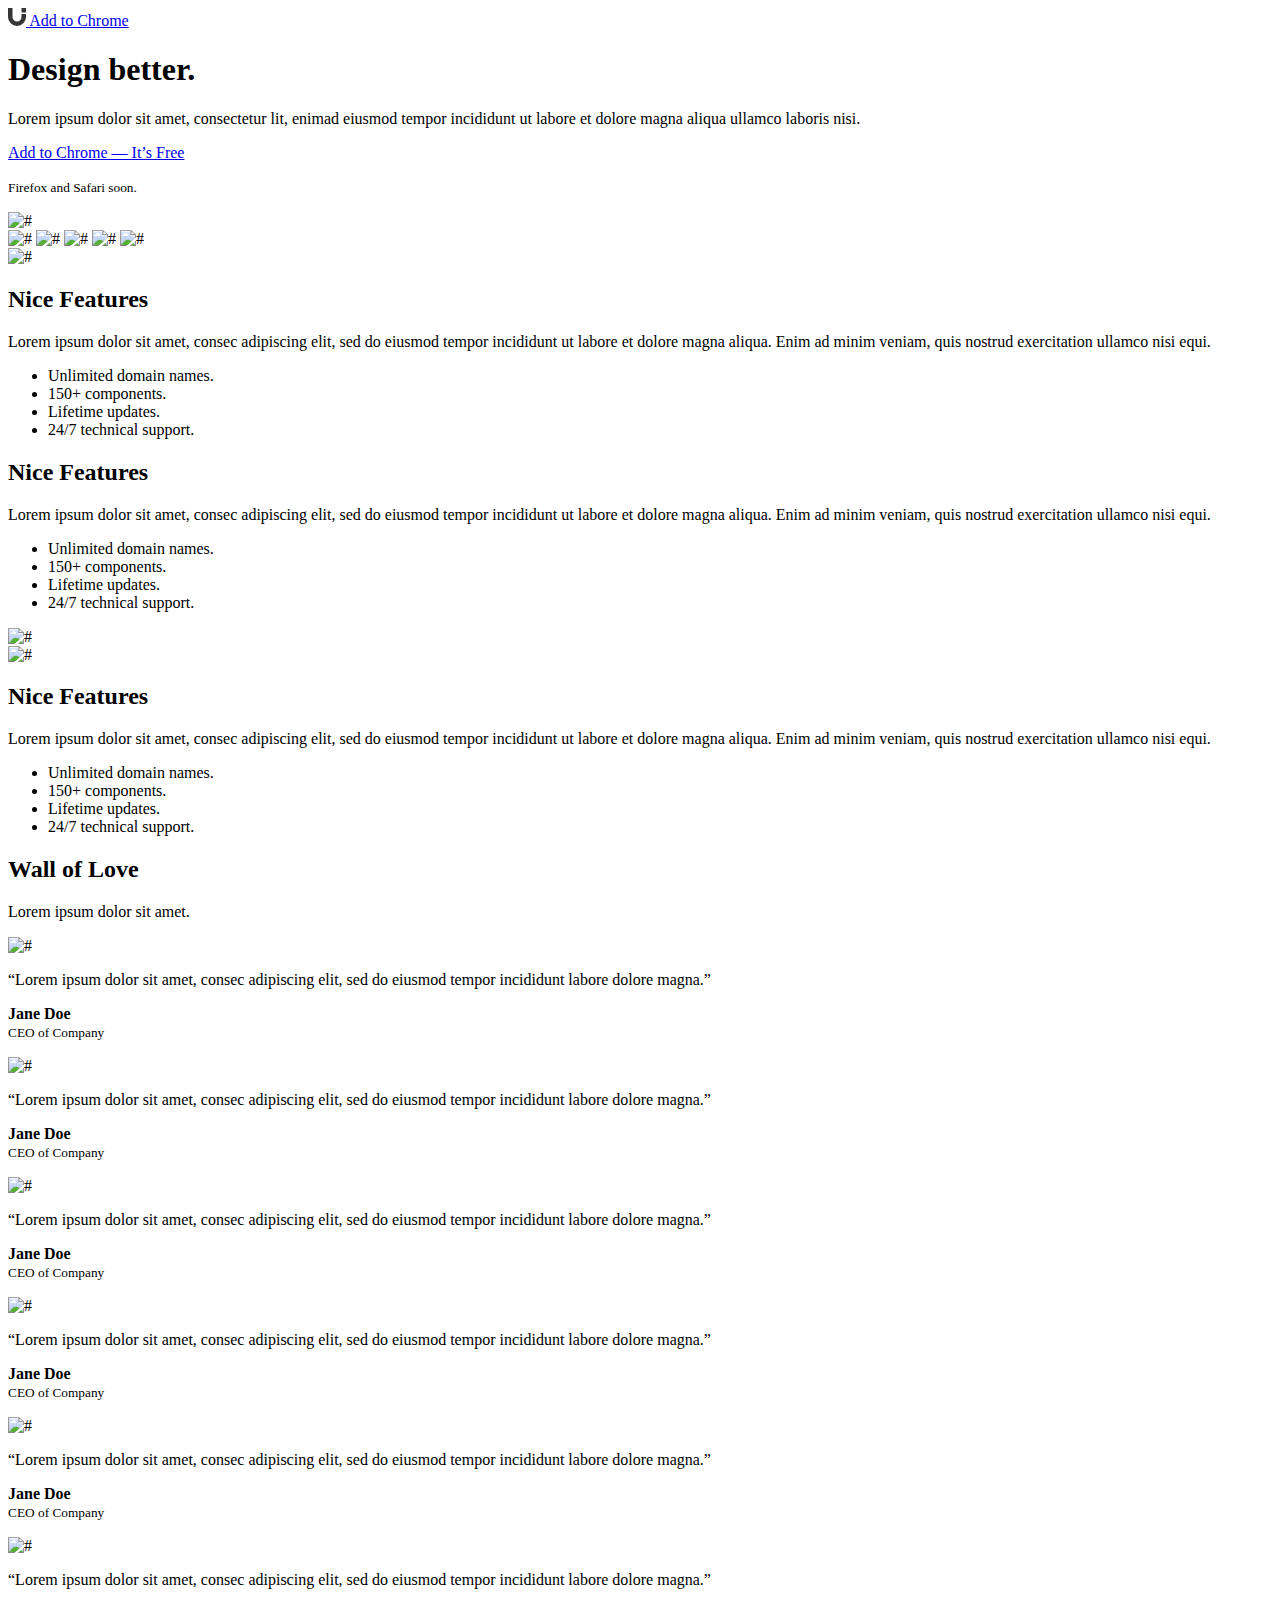
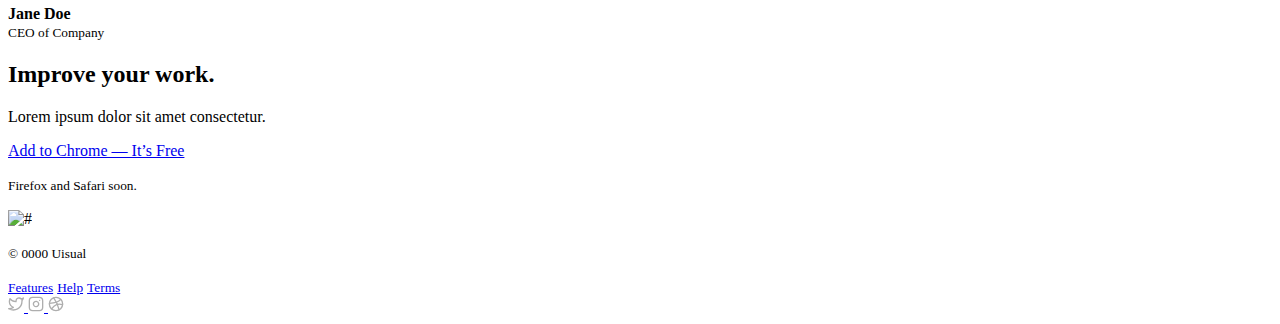
==== commit bb54da98: "let's see if this works" ====
--- a/freebies-master/align/index.html
+++ b/freebies-master/align/index.html
@@ -22,8 +22,8 @@
     <link rel="icon" type="image/png" href="#" sizes="48x48">
     <!-- PERFORMANCE -->
     <link rel="stylesheet" href="https://fonts.googleapis.com/css2?family=Inter:wght@400;700&display=swap">
-    <link rel="preload" as="style" href="style.css">
-    <link rel="stylesheet" href="style.css">
+    <link rel="preload" as="style" href="css/style.css">
+    <link rel="stylesheet" href="css/style.css">
     <!-- TITLE -->
     <title>Align: Free Landing Page Template from Uisual</title>
   </head>
